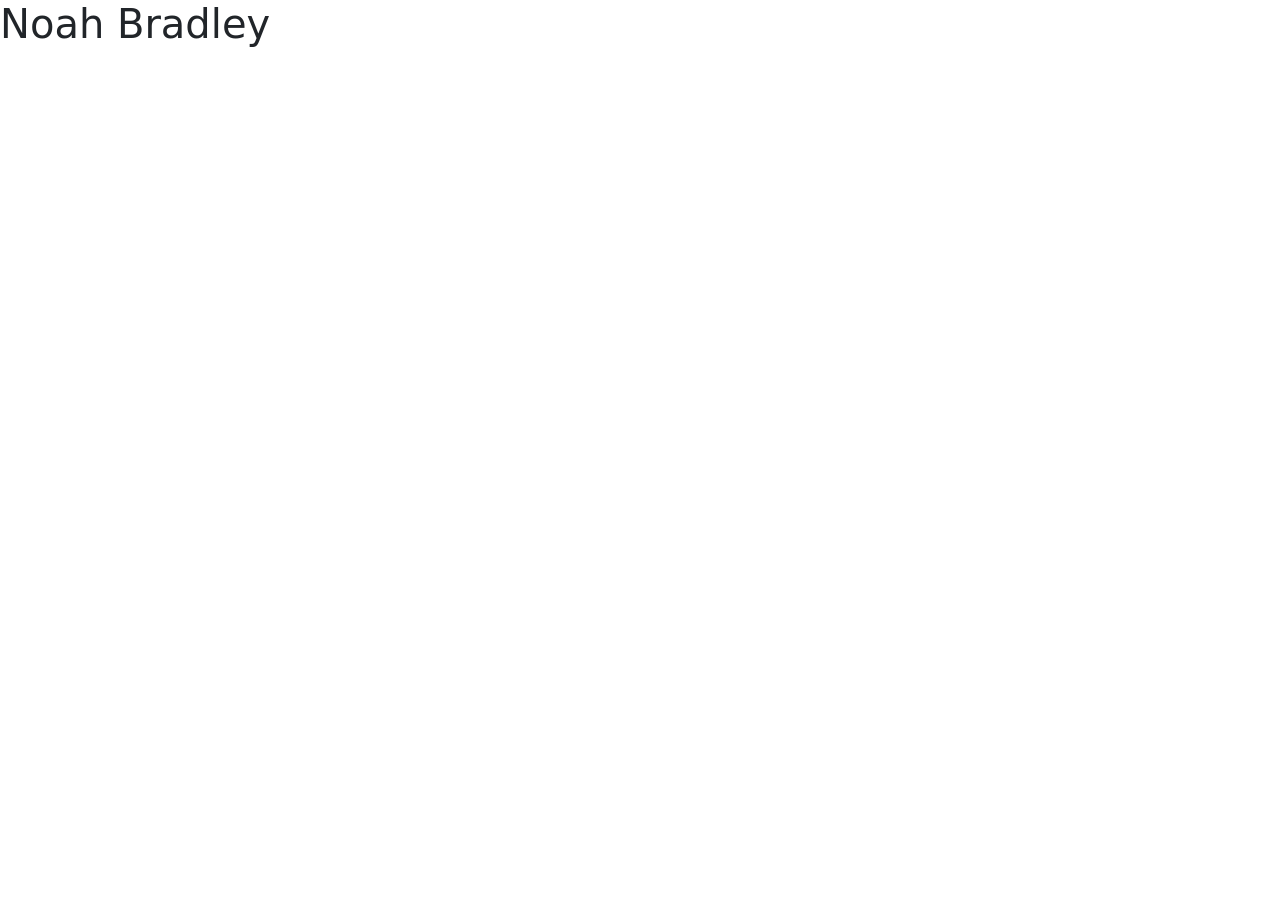
==== index.html @ c0cd2266 "Adding index.html" ====
<!DOCTYPE html>
<html>

<head>
    <link href="https://cdn.jsdelivr.net/npm/bootstrap@5.3.2/dist/css/bootstrap.min.css" rel="stylesheet"
        integrity="sha384-T3c6CoIi6uLrA9TneNEoa7RxnatzjcDSCmG1MXxSR1GAsXEV/Dwwykc2MPK8M2HN" crossorigin="anonymous">
    <script src="https://cdn.jsdelivr.net/npm/bootstrap@5.3.2/dist/js/bootstrap.bundle.min.js"
        integrity="sha384-C6RzsynM9kWDrMNeT87bh95OGNyZPhcTNXj1NW7RuBCsyN/o0jlpcV8Qyq46cDfL"
        crossorigin="anonymous"></script>
        <title>Noah Bradley</title>
</head>

<body>
    <header>
        <h1>Noah Bradley</h1>
    </header>
</body>

</html>
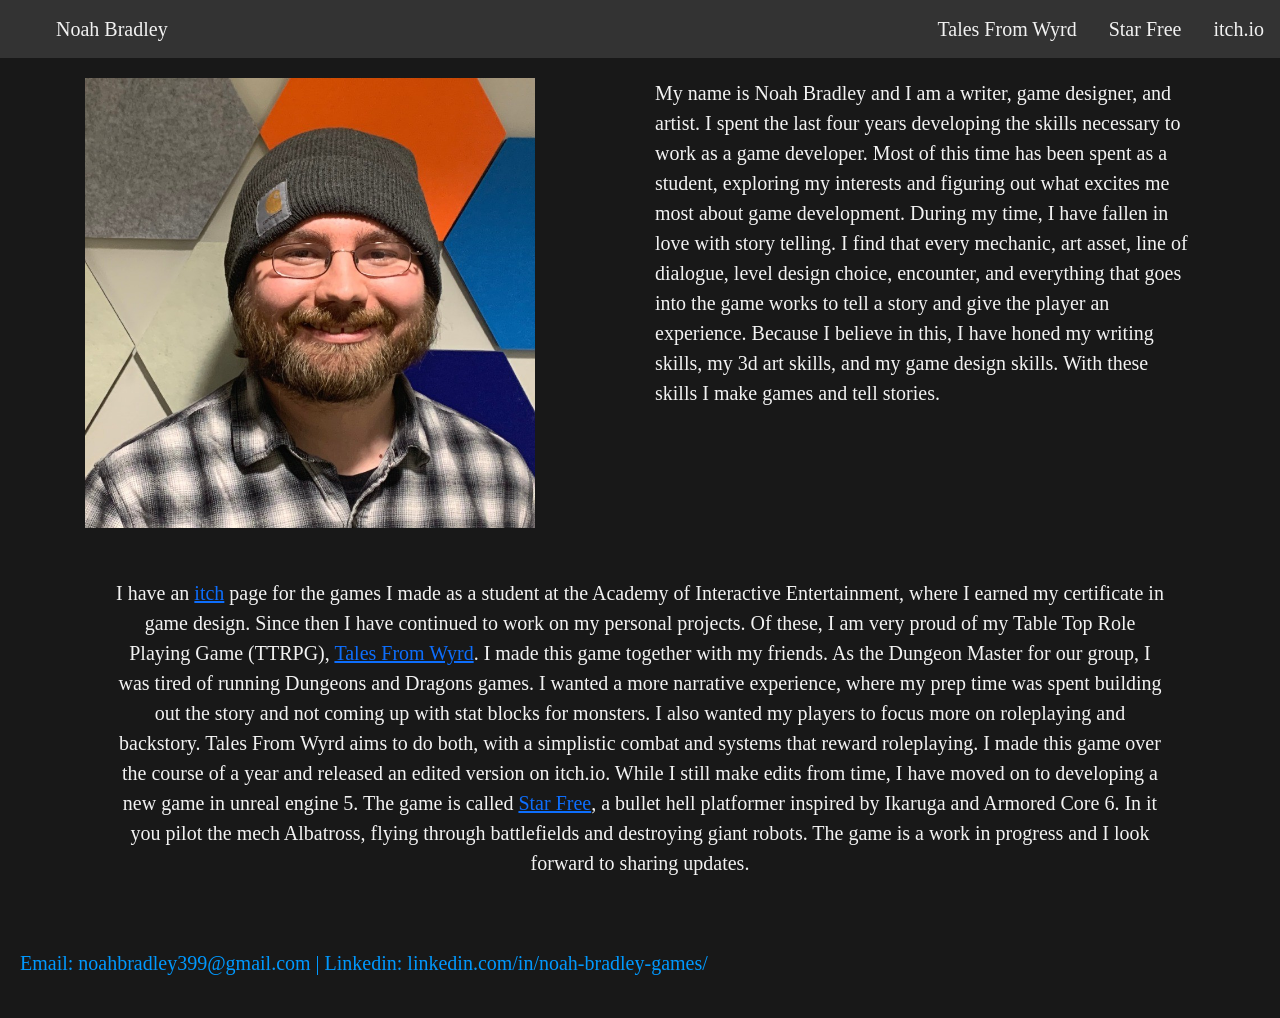
==== commit 5b033d5e: "Added Multiple Pages" ====
--- a/index.html
+++ b/index.html
@@ -7,13 +7,64 @@
     <script src="https://cdn.jsdelivr.net/npm/bootstrap@5.3.2/dist/js/bootstrap.bundle.min.js"
         integrity="sha384-C6RzsynM9kWDrMNeT87bh95OGNyZPhcTNXj1NW7RuBCsyN/o0jlpcV8Qyq46cDfL"
         crossorigin="anonymous"></script>
-        <title>Noah Bradley</title>
+    <meta charset="utf-8">
+    <meta name='viewport' content='width=device-width, initial-scale=1' />
+    <link rel="stylesheet" href="styles.css">
+    <title>Noah Bradley</title>
 </head>
 
 <body>
     <header>
-        <h1>Noah Bradley</h1>
+        <ul class="topnav">
+            <li><a href="index.html">Noah Bradley</a></li>
+            <ul class="right-topnav">
+                <li><a href="https://noahknightley.itch.io/">itch.io</a></li>
+                <li><a href="index_1.html">Star Free</a></li>
+                <li><a href="index_2.html">Tales From Wyrd</a></li>
+            </ul>
+        </ul>
     </header>
+
+    <div class="container">
+        <div class="row mb-3">
+            <div class="col-md-6">
+                <img class="img-fluid headshot" src="Images/HeadShot.jfif" alt="headshot">
+            </div>
+            <div class="col-md-6">
+                <p>My name is Noah Bradley and I am a writer, game designer, and artist. I spent the last four years
+                    developing the skills necessary to work as a game developer. Most of this time has been spent as a
+                    student, exploring my interests and figuring out what excites me most about game development. During
+                    my time, I have fallen in love with story telling. I find that every mechanic, art asset, line of
+                    dialogue, level design choice, encounter, and everything that goes into the game works to tell a
+                    story and give the player an experience. Because I believe in this, I have honed my writing skills,
+                    my 3d art skills, and my game design skills. With these skills I make games and tell stories.
+                </p>
+            </div>
+        </div>
+
+        <div class="projects">
+            <p>I have an <a href="https://noahknightley.itch.io/">itch</a> page for the games I made as a student at the Academy of Interactive
+                Entertainment, where
+                I earned my certificate in game design. Since then I have continued to work on my personal projects. Of
+                these, I am very proud of my Table Top Role Playing Game (TTRPG), <a href="...">Tales From Wyrd</a>. I
+                made this game
+                together with my friends. As the Dungeon Master for our group, I was tired of running Dungeons and
+                Dragons games. I wanted a more narrative experience, where my prep time was spent building out the story
+                and not coming up with stat blocks for monsters. I also wanted my players to focus more on roleplaying
+                and backstory. Tales From Wyrd aims to do both, with a simplistic combat and systems that reward
+                roleplaying. I made this game over the course of a year and released an edited version on itch.io. While
+                I still make edits from time, I have moved on to developing a new game in unreal engine 5. The game is
+                called <a href="index_1.html">Star Free</a>, a bullet hell platformer inspired by Ikaruga and Armored Core 6. In
+                it you pilot the
+                mech Albatross, flying through battlefields and destroying giant robots. The game is a work in progress
+                and I look forward to sharing updates.</p>
+        </div>
+    </div>
+
+    <div class="footer">
+        <p>Email: noahbradley399@gmail.com | Linkedin: linkedin.com/in/noah-bradley-games/</p>
+    </div>
+
 </body>
 
 </html>
--- a/styles.css
+++ b/styles.css
@@ -0,0 +1,84 @@
+* {
+  box-sizing: border-box;
+  font-family: Georgia, serif;
+  font-size: 20px;
+}
+
+body {
+  margin: 0;
+  font-family: Georgia, serif;
+  font-size: 20px;
+  background-color: #181818;
+  color: #f2f2f2;
+}
+
+
+.topnav {
+  overflow: hidden;
+  background-color: #333;
+}
+
+
+.topnav a {
+  float: left;
+  display: block;
+  color: #f2f2f2;
+  text-align: center;
+  padding: 14px 16px;
+  text-decoration: none;
+}
+
+.topnav a:hover {
+  background-color: #ddd;
+  color: black;
+}
+
+.right-topnav a {
+  float: right;
+  display: block;
+  color: #f2f2f2;
+  text-align: center;
+  padding: 14px 16px;
+  text-decoration: none;
+}
+
+.right-topnav a:hover {
+  background-color: #ddd;
+  color: black;
+}
+
+
+.content {
+  background-color: #ddd;
+  padding: 10px;
+}
+
+
+.footer {
+  background-color: #181818;
+  padding: 20px;
+  color:rgb(0, 153, 255);
+}
+
+.headshot {
+    display: block;
+    max-width: 450px;
+    width: 100%;
+    height: auto;
+}
+
+.title-screen {
+    display: block;
+    width: 100%;
+    height: auto;
+}
+
+.projects{
+    display:block;
+    text-align: center;
+    padding: 30px;
+}
+
+li {
+  list-style-type: none;
+}
